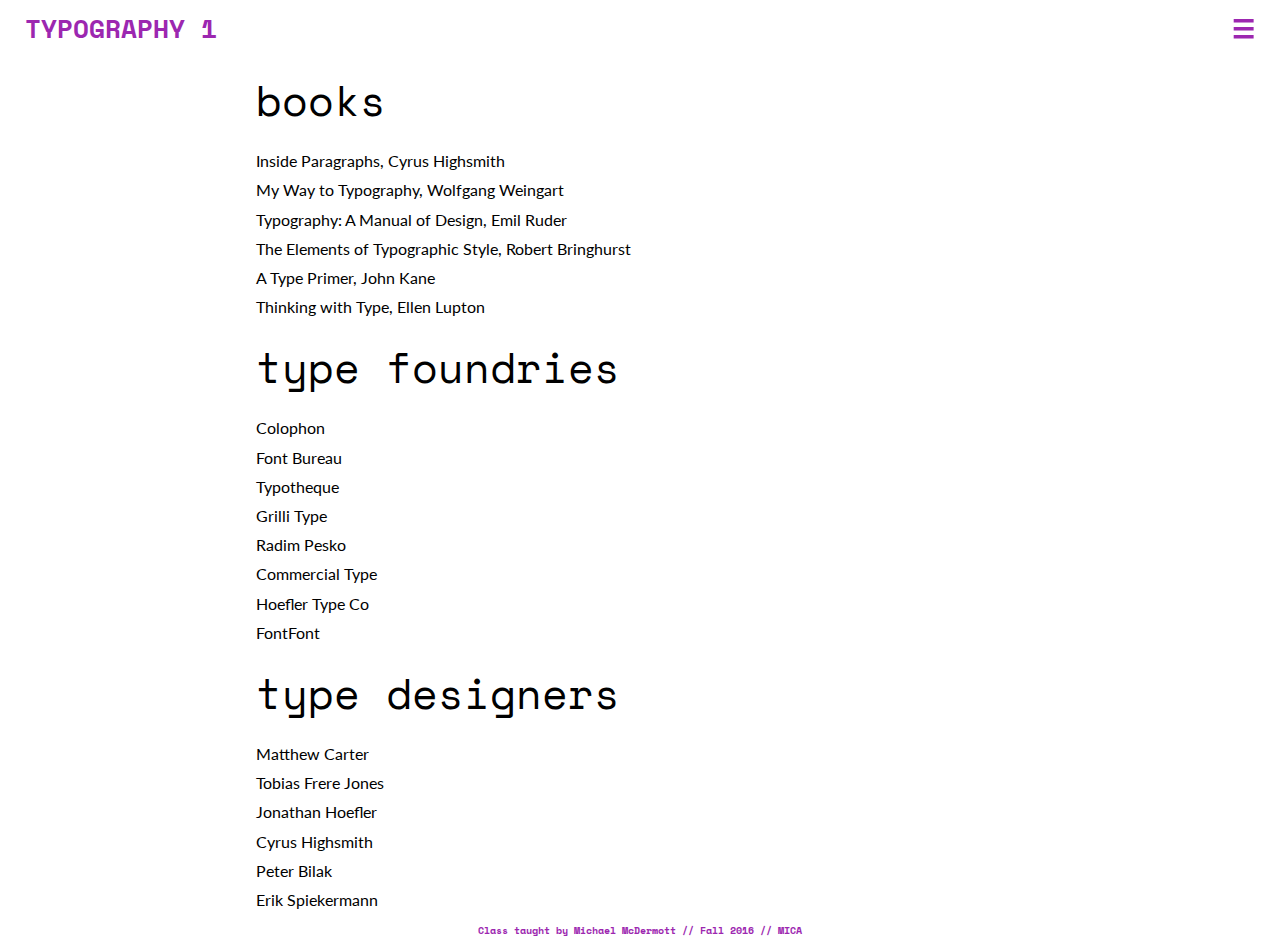
==== etc/index.html @ 7944656c "etc" ====
<!doctype html>
<html class="no-js" lang="">
    <head>
        <meta charset="utf-8">
        <meta http-equiv="x-ua-compatible" content="ie=edge">
        <title>Type 1 at MICA</title>
        <meta name="description" content="">
        <meta name="viewport" content="width=device-width, initial-scale=1">
        <link rel="stylesheet" href="../css/main.css">
        <link href="https://fonts.googleapis.com/css?family=Lato:100,400,400i,700|Space+Mono:400,700" rel="stylesheet">
        <script src="https://ajax.googleapis.com/ajax/libs/jquery/3.1.0/jquery.min.js"></script>
    </head>
    <body>
        <div id="container">
            <header class="clearfix white">
                <div id="class-name" class="float">
                    <a href="../index.html"><h4>Typography 1</h4></a>
                </div>
                <div id="menu-open"><h4 class="center">&#9776;</h4></div>
            </header>
            <div class="single-col">
                <h3>books</h3>
                <ul class="two-col">
                    <li>Inside Paragraphs, Cyrus Highsmith</li>
                    <li>My Way to Typography, Wolfgang Weingart</li>
                    <li>Typography: A Manual of Design, Emil Ruder</li>
                    <li>The Elements of Typographic Style, Robert Bringhurst</li>
                    <li>A Type Primer, John Kane</li>
                    <li>Thinking with Type, Ellen Lupton</li>
                </ul>
                <h3>type foundries</h3>
                <ul class="two-col">
                    <li>Colophon</li>
                    <li>Font Bureau</li>
                    <li>Typotheque</li>
                    <li>Grilli Type</li>
                    <li>Radim Pesko</li>
                    <li>Commercial Type</li>
                    <li>Hoefler Type Co</li>
                    <li>FontFont</li>
                </ul>
                <h3>type designers</h3>
                <ul class="two-col">
                    <li>Matthew Carter</li>
                    <li>Tobias Frere Jones</li>
                    <li>Jonathan Hoefler</li>
                    <li>Cyrus Highsmith</li>
                    <li>Peter Bilak</li>
                    <li>Erik Spiekermann</li>
                </ul>
            </div>
            <footer class="clearfix">
                <p id="bottomline">Class taught by Michael McDermott // Fall 2016 // MICA</p>
            </footer>
            <div id="modal-menu">
                <div id="main-nav">
                    <h3 id="menu-close">x</h3>
                    <h5><a href="../index.html">home</a></h5>
                    <h5><a href="../syllabus/index.html">syllabus</a></h5>
                    <h5><a href="../schedule/index.html">schedule</a></h5>
                    <h5><a href="../p1/index.html">project one</a></h5>
                    <h5><a href="#">project two</a></h5>
                    <h5><a href="#">project three</a></h5>
                    <h5><a href="#">project four</a></h5>
                    <h5><a href="#">project five</a></h5>
                    <h5><a href="index.html">et cetera</a></h5>
                </div>
            </div>
        </div>
        <script src="../js/main.js" type="text/javascript"></script>
    </body>
</html>
---- css/main.css ----
html {font-size: 16px; border-sizing: border-box;}

body {
  background-color: white;
  font-family: 'Lato', sanserif;
  font-weight: 400;
  line-height: 1.45;
  color: black;
  margin: 0;
  padding: 0;
  width: 100vw;
}

p {margin-bottom: 1.3em;}

h1, h2, h3, h4 {
  margin: 0.5em 0 0.5em;
  font-weight: inherit;
  line-height: 1.2;
}

h1 {
  font-family: 'Space Mono', monospace;
  margin-top: 0;
  font-size: 6.854rem;
  color: black;
  text-align: center;
}

h2 {
  font-family: 'Space Mono', monospace;
  font-size: 4.236rem; 
  text-align: center; 
  margin: 0;
}

h3 {
font-family: 'Space Mono', monospace;
  font-size: 2.618rem;
}

h4 {
  font-family: 'Space Mono', monospace;
  font-weight: 700;
  text-transform: uppercase;
  font-size: 1.618rem;
  text-align: left;
  color: #9C27B0;
}
h5 {
  font-family: 'Lato', sanserif;
  font-weight: 700;
  text-transform: uppercase;
  letter-spacing: .8px;
  font-size: 1rem;
  text-align: center;
  margin: 10px 0;
}
h6 {
  font-family: 'Lato', sanserif;
  font-weight: 700;
  text-transform: uppercase;
  letter-spacing: .5px;
  font-size: .618rem;
  text-align: left;
  margin: 10px 0;
}
small, .font_small {font-size: 0.618em;}

a {color: inherit; text-decoration: none; color: #9C27B0}
a:hover {text-decoration: none;}

#main-nav h5 a {
  border-bottom: 2px solid rgba(0,0,0,0);
}
#main-nav h5 a:hover {
  border-bottom: 2px solid #9C27B0;
}
#container {
  width: 100vw;
  margin: 0 auto;
}
#class-name {
  margin: 0 0 0 25px;
}
#main-nav {
  width: 190px;
  margin: 10vh auto 0;
}
#menu-open {
  position: fixed;
  top: 0;
  right: 25px;
}
#modal-menu {
    z-index: 99;
    display: none;
    position: fixed;
    top: 0;
    left: 0;
    width: 100vw;
    height: 100vh;
}
#menu-close {
    cursor: pointer;
    color: #9C27B0;
    text-align: right;
    margin: 20px 0;
}
#main-content {
  margin: 0 0 0 0;
  height: 100vh;
  overflow: hidden;
}
.single-col {
  width: 60vw;
  margin: 75px auto 0;
}
#bottomline {
  font-family: 'Space Mono', monospace;
  font-weight: 700;
  text-align: center;
  font-size: .618rem;
  color: #9C27B0;
}
.hide {
  display: block !important;
}
.blur {
  -webkit-filter: blur(5px);
  -moz-filter: blur(5px);
  -o-filter: blur(5px);
  -ms-filter: blur(5px);
  filter: blur(5px);
}
.float {
  float: left;
}
.center {
  text-align: center;
}
.cropped {
  font-size: 250vh;
  line-height: .25;
  font-weight: bold;
  margin: 0;
  padding: 0;
}
.sans {
  font-family: sans-serif;
}
.serif {
  font-family: serif;
}
.white {
  background-color: white;
}
header, footer {
  width: 100vw;
}
header {
  margin: 0;
  position: fixed;
  top: 0;
  left: 0;
}
ul {
  text-decoration: none;
  list-style: none;
  margin: 0;
  padding: 0;
}

li {
  padding: 3px 0;
}

.clearfix:before,
.clearfix:after {
    content: " "; /* 1 */
    display: table; /* 2 */
}

.clearfix:after {
    clear: both;
}

.bg-purple {background-color: #9C27B0}
.purple {color: #9C27B0}
.bg-white {background-color: #ffffff}
.white {color: #ffffff}
.bg-black {background-color: #000000}
.black {color: #000000}
.bg-darkGrey {background-color: #212121}
.darkGrey {color: #212121}
.bg-grey {background-color: #303030}
.grey {color: #303030}
.bg-lightGrey {background-color: #424242}
.lightGrey {color: #424242}

@media only screen and (max-width: 800px) {
  .single-col {
  width: 80vw;
  margin: 75px auto 0;
}
}
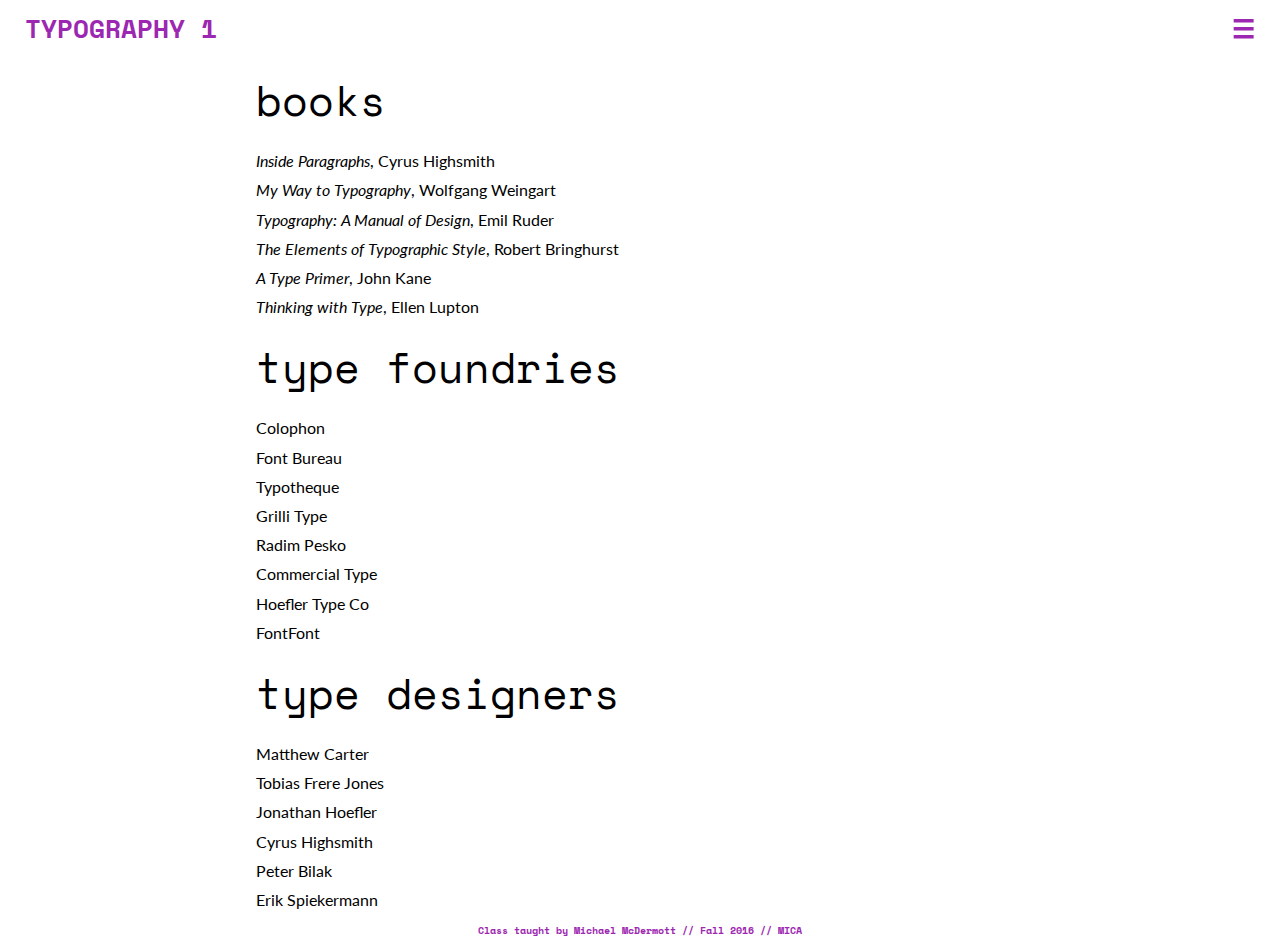
==== commit 19f27b68: "oops" ====
--- a/etc/index.html
+++ b/etc/index.html
@@ -21,12 +21,12 @@
             <div class="single-col">
                 <h3>books</h3>
                 <ul class="two-col">
-                    <li>Inside Paragraphs, Cyrus Highsmith</li>
-                    <li>My Way to Typography, Wolfgang Weingart</li>
-                    <li>Typography: A Manual of Design, Emil Ruder</li>
-                    <li>The Elements of Typographic Style, Robert Bringhurst</li>
-                    <li>A Type Primer, John Kane</li>
-                    <li>Thinking with Type, Ellen Lupton</li>
+                    <li><span class="italic">Inside Paragraphs</span>, Cyrus Highsmith</li>
+                    <li><span class="italic">My Way to Typography</span>, Wolfgang Weingart</li>
+                    <li><span class="italic">Typography: A Manual of Design</span>, Emil Ruder</li>
+                    <li><span class="italic">The Elements of Typographic Style</span>, Robert Bringhurst</li>
+                    <li><span class="italic">A Type Primer</span>, John Kane</li>
+                    <li><span class="italic">Thinking with Type</span>, Ellen Lupton</li>
                 </ul>
                 <h3>type foundries</h3>
                 <ul class="two-col">
--- a/css/main.css
+++ b/css/main.css
@@ -155,6 +155,9 @@
 .white {
   background-color: white;
 }
+.two-col {
+  ng
+}
 header, footer {
   width: 100vw;
 }
@@ -173,6 +176,9 @@
 
 li {
   padding: 3px 0;
+}
+.italic {
+  font-style: italic;
 }
 
 .clearfix:before,
